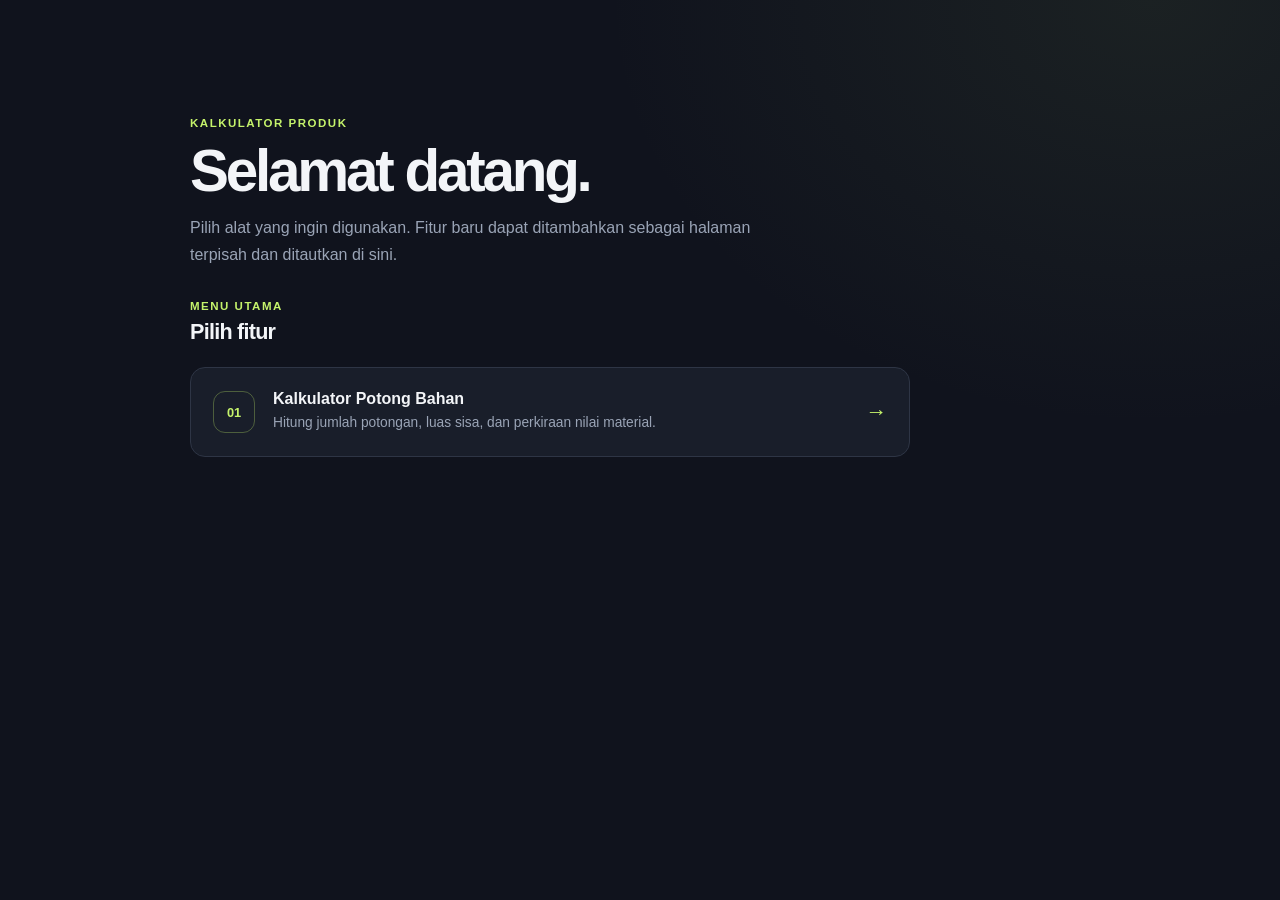
==== afirstview.html @ a22ab29b "adding homepage for further update and resource control new file:   afirstview.html" ====
<!doctype html>
<html lang="id">
  <head>
    <meta charset="UTF-8" />
    <meta name="viewport" content="width=device-width, initial-scale=1" />
    <meta
      name="description"
      content="Pilih fitur untuk mulai menggunakan aplikasi kalkulator produk."
    />
    <meta name="theme-color" content="#10131d" />
    <title>Beranda | Kalkulator Produk</title>
    <link rel="stylesheet" href="style.css" />
  </head>
  <body>
    <main class="app-shell home-shell">
      <header class="page-header home-header">
        <p class="eyebrow">KALKULATOR PRODUK</p>
        <h1>Selamat datang.</h1>
        <p class="intro">
          Pilih alat yang ingin digunakan. Fitur baru dapat ditambahkan sebagai
          halaman terpisah dan ditautkan di sini.
        </p>
      </header>

      <section class="home-features" aria-labelledby="features-title">
        <div class="section-heading">
          <div>
            <p class="eyebrow">MENU UTAMA</p>
            <h2 id="features-title">Pilih fitur</h2>
          </div>
        </div>

        <div class="home-feature-grid">
          <a class="home-feature-card" href="index.html">
            <span class="home-feature-number" aria-hidden="true">01</span>
            <span class="home-feature-content">
              <strong>Kalkulator Potong Bahan</strong>
              <span>
                Hitung jumlah potongan, luas sisa, dan perkiraan nilai material.
              </span>
            </span>
            <span class="home-feature-arrow" aria-hidden="true">→</span>
          </a>

          <!-- Tambahkan tautan fitur berikutnya dengan menyalin pola kartu ini. -->
        </div>
      </section>
    </main>
  </body>
</html>
---- style.css ----
:root {
  color-scheme: dark;
  font-family: "Segoe UI", Arial, sans-serif;
  background: #10131d;
  color: #f3f5f8;
  font-synthesis: none;
  text-rendering: optimizeLegibility;
  --surface: #191e2a;
  --surface-soft: #202635;
  --line: #2e3545;
  --muted: #9aa4b6;
  --lime: #c5f36b;
  --green: #73d6a1;
  --orange: #f7b867;
}

* {
  box-sizing: border-box;
}

body {
  min-width: 320px;
  min-height: 100vh;
  margin: 0;
  background:
    radial-gradient(ellipse at 90% 0%, rgb(101 127 73 / 13%), transparent 34rem),
    #10131d;
}

button,
input {
  font: inherit;
}

.app-shell {
  width: min(100% - 40px, 1100px);
  margin: 0 auto;
  padding: 62px 0 80px;
}

.home-shell {
  max-width: 900px;
  padding-top: clamp(64px, 13vh, 132px);
}

.home-header {
  margin-bottom: 42px;
}

.home-features {
  max-width: 720px;
}

.home-feature-grid {
  display: grid;
  gap: 12px;
}

.home-feature-card {
  display: grid;
  grid-template-columns: auto 1fr auto;
  align-items: center;
  gap: 18px;
  padding: 22px;
  border: 1px solid var(--line);
  border-radius: 15px;
  background: var(--surface);
  color: inherit;
  text-decoration: none;
  transition: border-color 150ms ease, transform 150ms ease, background 150ms ease;
}

.home-feature-card:hover {
  transform: translateY(-2px);
  border-color: rgb(197 243 107 / 55%);
  background: var(--surface-soft);
}

.home-feature-card:focus-visible {
  outline: 3px solid var(--lime);
  outline-offset: 3px;
}

.home-feature-number {
  display: grid;
  width: 42px;
  height: 42px;
  place-items: center;
  border: 1px solid rgb(197 243 107 / 30%);
  border-radius: 12px;
  color: var(--lime);
  font-size: 0.8rem;
  font-weight: 700;
}

.home-feature-content {
  display: grid;
  gap: 5px;
}

.home-feature-content strong {
  font-size: 1rem;
}

.home-feature-content > span {
  color: var(--muted);
  font-size: 0.86rem;
  line-height: 1.5;
}

.home-feature-arrow {
  color: var(--lime);
  font-size: 1.35rem;
}

.page-menu-row {
  display: flex;
  justify-content: flex-end;
  margin-bottom: 16px;
}

.page-menu {
  position: relative;
}

.menu-toggle {
  display: grid;
  width: 46px;
  height: 46px;
  align-content: center;
  justify-items: center;
  gap: 5px;
  padding: 0;
  border: 1px solid var(--line);
  border-radius: 12px;
  background: var(--surface);
  color: #f3f5f8;
  cursor: pointer;
}

.menu-toggle:hover {
  border-color: rgb(197 243 107 / 55%);
}

.menu-toggle:focus-visible,
.page-menu-links a:focus-visible {
  outline: 3px solid var(--lime);
  outline-offset: 3px;
}

.menu-toggle span {
  width: 19px;
  height: 2px;
  border-radius: 2px;
  background: currentColor;
}

.page-menu-links {
  position: absolute;
  z-index: 2;
  top: calc(100% + 8px);
  right: 0;
  display: grid;
  width: max-content;
  min-width: 220px;
  gap: 4px;
  padding: 7px;
  border: 1px solid var(--line);
  border-radius: 12px;
  background: var(--surface);
  box-shadow: 0 14px 35px rgb(0 0 0 / 28%);
}

.page-menu-links a {
  padding: 10px 12px;
  border-radius: 8px;
  color: #f3f5f8;
  font-size: 0.88rem;
  text-decoration: none;
}

.page-menu-links a:hover,
.page-menu-links a[aria-current="page"] {
  background: var(--surface-soft);
  color: var(--lime);
}

.page-header {
  max-width: 720px;
  margin-bottom: 32px;
}

.eyebrow {
  margin: 0 0 10px;
  color: var(--lime);
  font-size: 0.72rem;
  font-weight: 700;
  letter-spacing: 0.13em;
}

h1,
h2,
h3,
p {
  margin-top: 0;
}

h1,
h2,
h3 {
  font-family: "Segoe UI", Arial, sans-serif;
}

h1 {
  max-width: 650px;
  margin-bottom: 12px;
  font-size: clamp(2.2rem, 5vw, 3.65rem);
  letter-spacing: -0.055em;
  line-height: 1.08;
}

.intro {
  max-width: 610px;
  margin-bottom: 0;
  color: var(--muted);
  font-size: 1rem;
  line-height: 1.7;
}

.panel {
  margin-top: 20px;
  padding: 26px;
  border: 1px solid var(--line);
  border-radius: 18px;
  background: rgb(25 30 42 / 92%);
  box-shadow: 0 18px 55px rgb(0 0 0 / 12%);
}

.input-panel {
  margin-top: 0;
}

.section-heading {
  display: flex;
  align-items: flex-start;
  justify-content: space-between;
  gap: 16px;
  margin-bottom: 22px;
}

.section-heading .eyebrow {
  margin-bottom: 7px;
}

h2 {
  margin-bottom: 0;
  font-size: 1.35rem;
  letter-spacing: -0.035em;
}

.unit-note,
.saved-badge {
  color: var(--muted);
  font-size: 0.82rem;
}

.saved-badge {
  padding: 7px 10px;
  border: 1px solid rgb(115 214 161 / 25%);
  border-radius: 999px;
  color: var(--green);
  white-space: nowrap;
}

.saved-badge.is-error {
  border-color: rgb(255 154 154 / 28%);
  color: #ff9a9a;
}

.input-grid {
  display: grid;
  grid-template-columns: repeat(2, minmax(0, 1fr));
  gap: 18px;
}

.field {
  display: flex;
  min-width: 0;
  flex-direction: column;
  gap: 9px;
  color: #e4e8ef;
  font-size: 0.9rem;
  font-weight: 600;
}

.field-price {
  grid-column: 1 / -1;
  max-width: 520px;
}

.input-wrap {
  display: flex;
  height: 48px;
  align-items: center;
  gap: 10px;
  padding: 0 14px;
  border: 1px solid #363e50;
  border-radius: 10px;
  background: #111620;
  color: var(--muted);
}

.input-wrap:focus-within {
  border-color: var(--lime);
  box-shadow: 0 0 0 3px rgb(197 243 107 / 10%);
}

.input-wrap input {
  width: 100%;
  min-width: 0;
  height: 100%;
  border: 0;
  outline: 0;
  background: transparent;
  color: #f3f5f8;
  font-size: 1rem;
}

.input-wrap input::placeholder {
  color: #697386;
}

.input-wrap input::-webkit-inner-spin-button,
.input-wrap input::-webkit-outer-spin-button {
  margin: 0;
  appearance: none;
}

.field-hint {
  color: var(--muted);
  font-size: 0.78rem;
  font-weight: 400;
}

.primary-button {
  display: flex;
  min-width: 180px;
  min-height: 48px;
  align-items: center;
  justify-content: space-between;
  gap: 24px;
  margin-top: 22px;
  padding: 0 17px;
  border: 0;
  border-radius: 10px;
  background: var(--lime);
  color: #172010;
  cursor: pointer;
  font-weight: 700;
  transition: background 150ms ease, transform 150ms ease;
}

.primary-button:hover {
  transform: translateY(-1px);
  background: #d3ff80;
}

.primary-button:focus-visible,
.delete-entry:focus-visible {
  outline: 3px solid #fff;
  outline-offset: 3px;
}

.status-message {
  min-height: 1.25em;
  margin: 12px 0 0;
  color: var(--green);
  font-size: 0.86rem;
}

.status-message.is-error {
  color: #ff9a9a;
}

.results-section {
  margin-top: 38px;
}

.results-heading {
  align-items: center;
  margin-bottom: 16px;
}

.metric-grid {
  display: grid;
  grid-template-columns: repeat(4, minmax(0, 1fr));
  gap: 12px;
}

.metric-card {
  display: flex;
  min-height: 140px;
  flex-direction: column;
  align-items: flex-start;
  padding: 18px;
  border: 1px solid var(--line);
  border-radius: 14px;
  background: var(--surface);
}

.metric-primary {
  border-color: rgb(197 243 107 / 35%);
  background: linear-gradient(145deg, #273322, #1a211e 75%);
}

.metric-label,
.metric-detail {
  color: var(--muted);
  font-size: 0.82rem;
}

.metric-value {
  margin: 13px 0 3px;
  font-family: Manrope, sans-serif;
  font-size: clamp(1.45rem, 3vw, 2rem);
  letter-spacing: -0.045em;
}

.value-grid {
  display: grid;
  grid-template-columns: repeat(2, minmax(0, 1fr));
  gap: 10px;
}

.value-item {
  display: flex;
  min-height: 76px;
  align-items: center;
  justify-content: space-between;
  gap: 16px;
  padding: 14px 16px;
  border: 1px solid var(--line);
  border-radius: 11px;
  background: var(--surface-soft);
  color: var(--muted);
  font-size: 0.9rem;
}

.value-item strong {
  color: #f3f5f8;
  font-size: 1rem;
  text-align: right;
  white-space: nowrap;
}

.value-highlight {
  border-color: rgb(197 243 107 / 28%);
  background: rgb(197 243 107 / 7%);
}

.value-highlight strong {
  color: var(--lime);
}

.calculation-note,
.history-note {
  margin: 16px 0 0;
  color: var(--muted);
  font-size: 0.82rem;
  line-height: 1.6;
}

.diagram-grid {
  display: grid;
  grid-template-columns: repeat(2, minmax(0, 1fr));
  gap: 14px;
}

.diagram-card {
  min-width: 0;
  padding: 18px;
  border: 1px solid var(--line);
  border-radius: 13px;
  background: #141923;
}

.diagram-card h3 {
  margin-bottom: 4px;
  font-size: 1rem;
}

.diagram-subtitle {
  margin-bottom: 5px;
  color: var(--muted);
  font-size: 0.78rem;
}

.diagram {
  display: flex;
  min-height: 210px;
  align-items: center;
  justify-content: center;
  overflow: hidden;
}

.diagram svg {
  display: block;
  width: 100%;
  max-height: 230px;
  overflow: visible;
}

.visual-key {
  display: flex;
  flex-wrap: wrap;
  gap: 12px 22px;
  margin-top: 17px;
  color: var(--muted);
  font-size: 0.82rem;
}

.visual-key span {
  display: inline-flex;
  align-items: center;
  gap: 8px;
}

.key-swatch {
  display: inline-block;
  width: 12px;
  height: 12px;
  border-radius: 3px;
}

.key-cut {
  background: var(--green);
}

.key-leftover {
  background: var(--orange);
}

.key-sheet {
  border: 1px solid #8892a6;
  background: transparent;
}

.history-panel {
  margin-top: 28px;
}

.history-panel .section-heading {
  margin-bottom: 8px;
}

.history-note {
  margin: 0 0 16px;
}

.history-list {
  display: grid;
  gap: 10px;
}

.history-entry {
  display: flex;
  align-items: center;
  justify-content: space-between;
  gap: 18px;
  padding: 15px 16px;
  border: 1px solid var(--line);
  border-radius: 11px;
  background: #141923;
}

.history-entry-main {
  min-width: 0;
}

.history-entry-title {
  margin-bottom: 4px;
  color: #edf0f5;
  font-weight: 600;
}

.history-entry-detail,
.history-entry-date {
  margin-bottom: 0;
  color: var(--muted);
  font-size: 0.8rem;
  line-height: 1.5;
}

.history-entry-side {
  display: flex;
  flex-shrink: 0;
  align-items: center;
  gap: 14px;
}

.history-entry-value {
  color: var(--lime);
  font-weight: 700;
  text-align: right;
}

.delete-entry {
  padding: 7px 10px;
  border: 1px solid #424b5e;
  border-radius: 8px;
  background: transparent;
  color: #cad0dc;
  cursor: pointer;
  font-size: 0.78rem;
}

.delete-entry:hover {
  border-color: #ff9a9a;
  color: #ff9a9a;
}

.empty-state {
  margin: 0;
  padding: 25px 16px;
  border: 1px dashed #363e50;
  border-radius: 11px;
  color: var(--muted);
  font-size: 0.88rem;
  text-align: center;
}

[hidden] {
  display: none !important;
}

@media (max-width: 760px) {
  .app-shell {
    width: min(100% - 28px, 580px);
    padding-top: 38px;
  }

  .metric-grid {
    grid-template-columns: repeat(2, minmax(0, 1fr));
  }

  .diagram-grid {
    grid-template-columns: 1fr;
  }
}

@media (max-width: 480px) {
  .app-shell {
    width: min(100% - 22px, 420px);
  }

  .home-feature-card {
    gap: 12px;
    padding: 17px;
  }

  .panel {
    padding: 19px;
    border-radius: 15px;
  }

  .input-grid,
  .value-grid {
    grid-template-columns: 1fr;
  }

  .field-price {
    grid-column: auto;
  }

  .unit-note,
  .saved-badge {
    font-size: 0.73rem;
    text-align: right;
  }

  .results-heading {
    align-items: flex-start;
  }

  .history-entry {
    align-items: flex-start;
    flex-direction: column;
  }

  .history-entry-side {
    width: 100%;
    justify-content: space-between;
  }
}
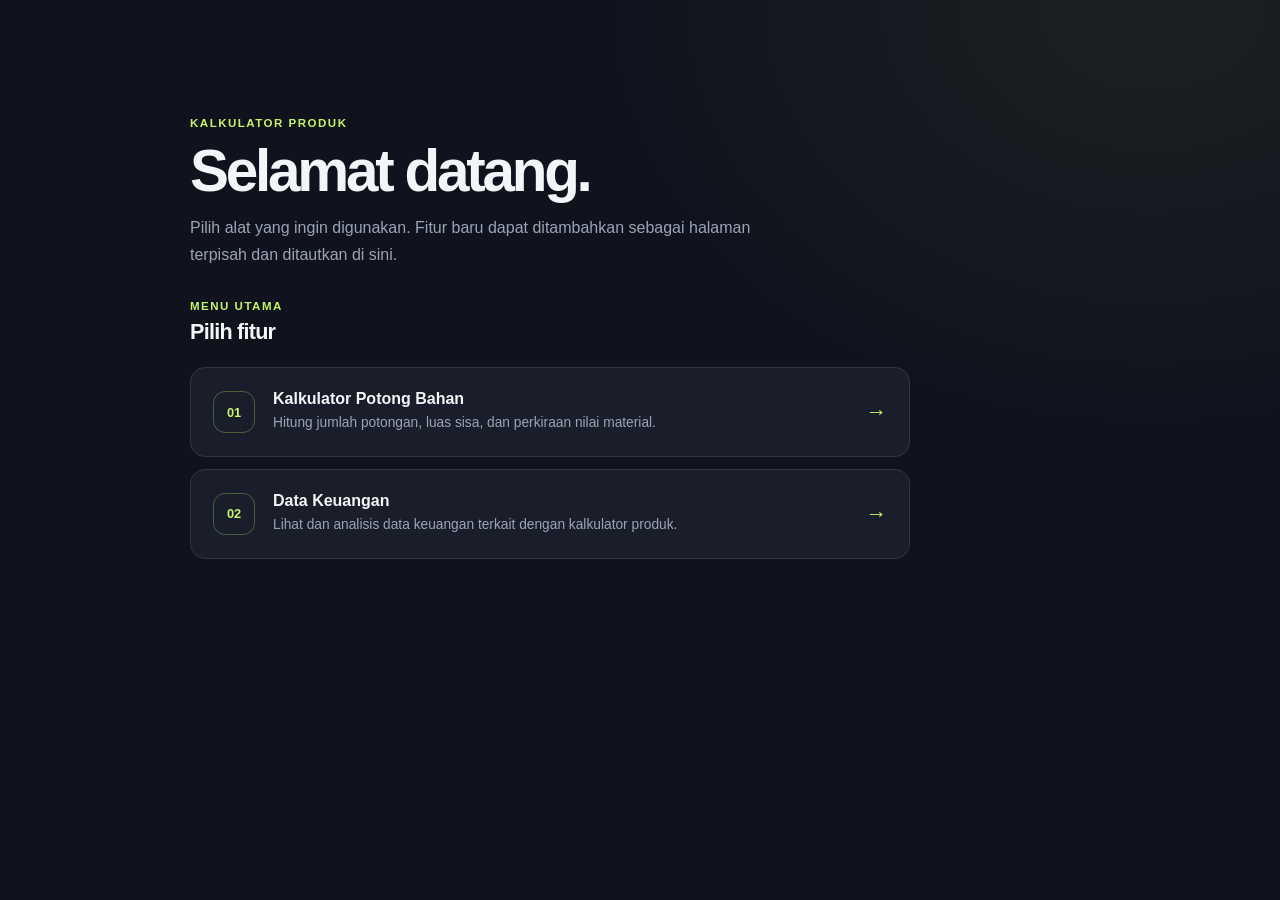
==== commit fdafa66f: "modified:   afirstview.html 	modified:   index.html 	new file:   moneydata.html 	new file:   moneyda" ====
--- a/afirstview.html
+++ b/afirstview.html
@@ -41,8 +41,17 @@
             </span>
             <span class="home-feature-arrow" aria-hidden="true">→</span>
           </a>
-
-          <!-- Tambahkan tautan fitur berikutnya dengan menyalin pola kartu ini. -->
+          <a class="home-feature-card" href="moneydata.html">
+            <span class="home-feature-number" aria-hidden="true">02</span>
+            <span class="home-feature-content">
+              <strong>Data Keuangan</strong>
+              <span>
+                Lihat dan analisis data keuangan terkait dengan kalkulator
+                produk.
+              </span>
+            </span>
+            <span class="home-feature-arrow" aria-hidden="true">→</span>
+          </a>
         </div>
       </section>
     </main>
--- a/style.css
+++ b/style.css
@@ -283,6 +283,150 @@
   gap: 18px;
 }
 
+.mode-switch {
+  display: flex;
+  flex-wrap: wrap;
+  gap: 10px;
+  margin: 0 0 22px;
+  padding: 0;
+  border: 0;
+}
+
+.mode-switch legend {
+  flex-basis: 100%;
+  margin-bottom: 10px;
+  color: #e4e8ef;
+  font-size: 0.9rem;
+  font-weight: 600;
+}
+
+.mode-switch label {
+  display: inline-flex;
+  align-items: center;
+  gap: 8px;
+  padding: 10px 13px;
+  border: 1px solid var(--line);
+  border-radius: 9px;
+  background: #111620;
+  color: #e4e8ef;
+  cursor: pointer;
+  font-size: 0.86rem;
+}
+
+.mode-switch label.is-selected {
+  border-color: var(--lime);
+  color: var(--lime);
+}
+
+.mode-switch input {
+  accent-color: var(--lime);
+}
+
+.mode-fields {
+  margin-top: 24px;
+}
+
+.compact-heading {
+  margin-bottom: 14px;
+}
+
+.compact-heading h3,
+.multi-summary h3 {
+  margin: 0 0 7px;
+  font-size: 1rem;
+}
+
+.compact-heading .field-hint {
+  display: block;
+  max-width: 600px;
+  line-height: 1.5;
+}
+
+.size-rows {
+  display: grid;
+  gap: 12px;
+  margin-bottom: 12px;
+}
+
+.size-row {
+  display: grid;
+  grid-template-columns: minmax(0, 1fr) minmax(0, 1fr) auto;
+  align-items: end;
+  gap: 12px;
+  padding: 15px;
+  border: 1px solid var(--line);
+  border-radius: 12px;
+  background: #141923;
+}
+
+.size-row .field {
+  font-size: 0.82rem;
+}
+
+.secondary-button {
+  min-height: 40px;
+  padding: 0 13px;
+  border: 1px solid #424b5e;
+  border-radius: 9px;
+  background: transparent;
+  color: #e4e8ef;
+  cursor: pointer;
+  font-size: 0.86rem;
+}
+
+.secondary-button:hover {
+  border-color: var(--lime);
+  color: var(--lime);
+}
+
+.remove-size {
+  width: 40px;
+  height: 48px;
+  border: 1px solid #424b5e;
+  border-radius: 9px;
+  background: transparent;
+  color: #cad0dc;
+  cursor: pointer;
+  font-size: 1.1rem;
+}
+
+.remove-size:hover {
+  border-color: #ff9a9a;
+  color: #ff9a9a;
+}
+
+.multi-summary {
+  margin-top: 16px;
+  padding: 20px;
+  border: 1px solid var(--line);
+  border-radius: 14px;
+  background: var(--surface);
+}
+
+.multi-counts {
+  display: grid;
+  gap: 8px;
+}
+
+.multi-count-row {
+  display: flex;
+  justify-content: space-between;
+  gap: 12px;
+  padding: 11px 13px;
+  border-radius: 9px;
+  background: var(--surface-soft);
+  color: var(--muted);
+}
+
+.multi-count-row strong {
+  color: #f3f5f8;
+  white-space: nowrap;
+}
+
+.weight-results {
+  margin-top: 18px;
+}
+
 .field {
   display: flex;
   min-width: 0;
@@ -470,6 +614,10 @@
   line-height: 1.6;
 }
 
+.limit-note {
+  color: #ff9a9a;
+}
+
 .diagram-grid {
   display: grid;
   grid-template-columns: repeat(2, minmax(0, 1fr));
@@ -629,6 +777,230 @@
   text-align: center;
 }
 
+/* Layout for the sales ledger, date filters, and charts on moneydata.html. */
+.finance-shell {
+  max-width: 1180px;
+}
+
+.sales-form-grid,
+.filter-grid {
+  display: grid;
+  grid-template-columns: repeat(2, minmax(0, 1fr));
+  gap: 18px;
+}
+
+.optional-note {
+  color: var(--muted);
+  font-size: 0.8rem;
+  font-weight: 400;
+}
+
+.sales-form-actions {
+  display: flex;
+  flex-wrap: wrap;
+  align-items: center;
+  gap: 10px;
+}
+
+.sales-form-actions .primary-button {
+  margin-top: 20px;
+}
+
+.sales-form-actions .secondary-button {
+  margin-top: 20px;
+}
+
+.sales-kpi-grid {
+  display: grid;
+  grid-template-columns: repeat(3, minmax(0, 1fr));
+  gap: 12px;
+  margin-top: 20px;
+}
+
+.sales-kpi-grid .metric-card {
+  min-height: 132px;
+}
+
+.sales-kpi-grid .metric-value {
+  overflow-wrap: anywhere;
+}
+
+.filter-panel {
+  margin-top: 20px;
+}
+
+.filter-panel .section-heading {
+  align-items: center;
+}
+
+.filter-grid {
+  max-width: 700px;
+}
+
+.sales-charts {
+  display: grid;
+  grid-template-columns: repeat(2, minmax(0, 1fr));
+  gap: 14px;
+  margin-top: 20px;
+}
+
+.sales-chart-panel {
+  min-width: 0;
+  margin-top: 0;
+  padding: 22px;
+}
+
+.sales-chart-panel .section-heading {
+  margin-bottom: 12px;
+}
+
+.chart-container {
+  display: flex;
+  min-height: 300px;
+  align-items: center;
+  justify-content: center;
+  overflow: hidden;
+}
+
+.chart-container svg {
+  display: block;
+  width: 100%;
+  overflow: visible;
+}
+
+.chart-container svg text,
+.pie-chart svg text {
+  font-family: "Segoe UI", Arial, sans-serif;
+}
+
+.chart-empty {
+  margin: 0;
+  color: var(--muted);
+  font-size: 0.88rem;
+  text-align: center;
+}
+
+.pie-chart-layout {
+  display: grid;
+  min-height: 300px;
+  grid-template-columns: minmax(160px, 1fr) minmax(145px, 1.2fr);
+  align-items: center;
+  gap: 12px;
+}
+
+.pie-chart {
+  display: grid;
+  min-width: 0;
+  min-height: 250px;
+  place-items: center;
+}
+
+.pie-chart svg {
+  display: block;
+  width: min(100%, 300px);
+}
+
+.chart-legend {
+  display: grid;
+  gap: 10px;
+}
+
+.chart-legend-item {
+  display: grid;
+  grid-template-columns: 12px minmax(0, 1fr);
+  align-items: start;
+  gap: 4px 8px;
+  color: var(--muted);
+  font-size: 0.78rem;
+}
+
+.chart-swatch {
+  width: 11px;
+  height: 11px;
+  margin-top: 3px;
+  border-radius: 3px;
+}
+
+.chart-legend-name {
+  overflow-wrap: anywhere;
+}
+
+.chart-legend-amount {
+  grid-column: 2;
+  color: #f3f5f8;
+  font-size: 0.78rem;
+  font-weight: 600;
+}
+
+.sales-table-panel {
+  margin-top: 20px;
+}
+
+.sales-table-wrap {
+  overflow-x: auto;
+}
+
+.sales-table {
+  width: 100%;
+  min-width: 900px;
+  border-collapse: collapse;
+  font-size: 0.84rem;
+  text-align: left;
+}
+
+.sales-table th,
+.sales-table td {
+  padding: 12px 10px;
+  border-bottom: 1px solid var(--line);
+  vertical-align: top;
+}
+
+.sales-table th {
+  color: var(--muted);
+  font-size: 0.74rem;
+  font-weight: 600;
+  white-space: nowrap;
+}
+
+.sales-table td {
+  color: #e4e8ef;
+}
+
+.sales-table tbody tr:hover {
+  background: rgb(255 255 255 / 2%);
+}
+
+.sales-actions {
+  display: flex;
+  gap: 6px;
+}
+
+.sales-action-button {
+  padding: 6px 8px;
+  border: 1px solid #424b5e;
+  border-radius: 7px;
+  background: transparent;
+  color: #cad0dc;
+  cursor: pointer;
+  font-size: 0.75rem;
+}
+
+.sales-action-button:hover {
+  border-color: var(--lime);
+  color: var(--lime);
+}
+
+.sales-action-button[data-action="delete"]:hover {
+  border-color: #ff9a9a;
+  color: #ff9a9a;
+}
+
+.sales-action-button:focus-visible,
+.secondary-button:focus-visible {
+  outline: 3px solid var(--lime);
+  outline-offset: 3px;
+}
+
 [hidden] {
   display: none !important;
 }
@@ -646,6 +1018,10 @@
   .diagram-grid {
     grid-template-columns: 1fr;
   }
+
+  .sales-charts {
+    grid-template-columns: 1fr;
+  }
 }
 
 @media (max-width: 480px) {
@@ -664,12 +1040,36 @@
   }
 
   .input-grid,
-  .value-grid {
+  .value-grid,
+  .sales-form-grid,
+  .filter-grid {
     grid-template-columns: 1fr;
+  }
+
+  .sales-kpi-grid {
+    grid-template-columns: 1fr;
+  }
+
+  .pie-chart-layout {
+    grid-template-columns: minmax(0, 1fr);
+  }
+
+  .chart-legend {
+    grid-template-columns: repeat(2, minmax(0, 1fr));
   }
 
   .field-price {
     grid-column: auto;
+  }
+
+  .size-row {
+    grid-template-columns: 1fr 1fr;
+  }
+
+  .remove-size {
+    grid-column: 1 / -1;
+    width: 100%;
+    height: 40px;
   }
 
   .unit-note,
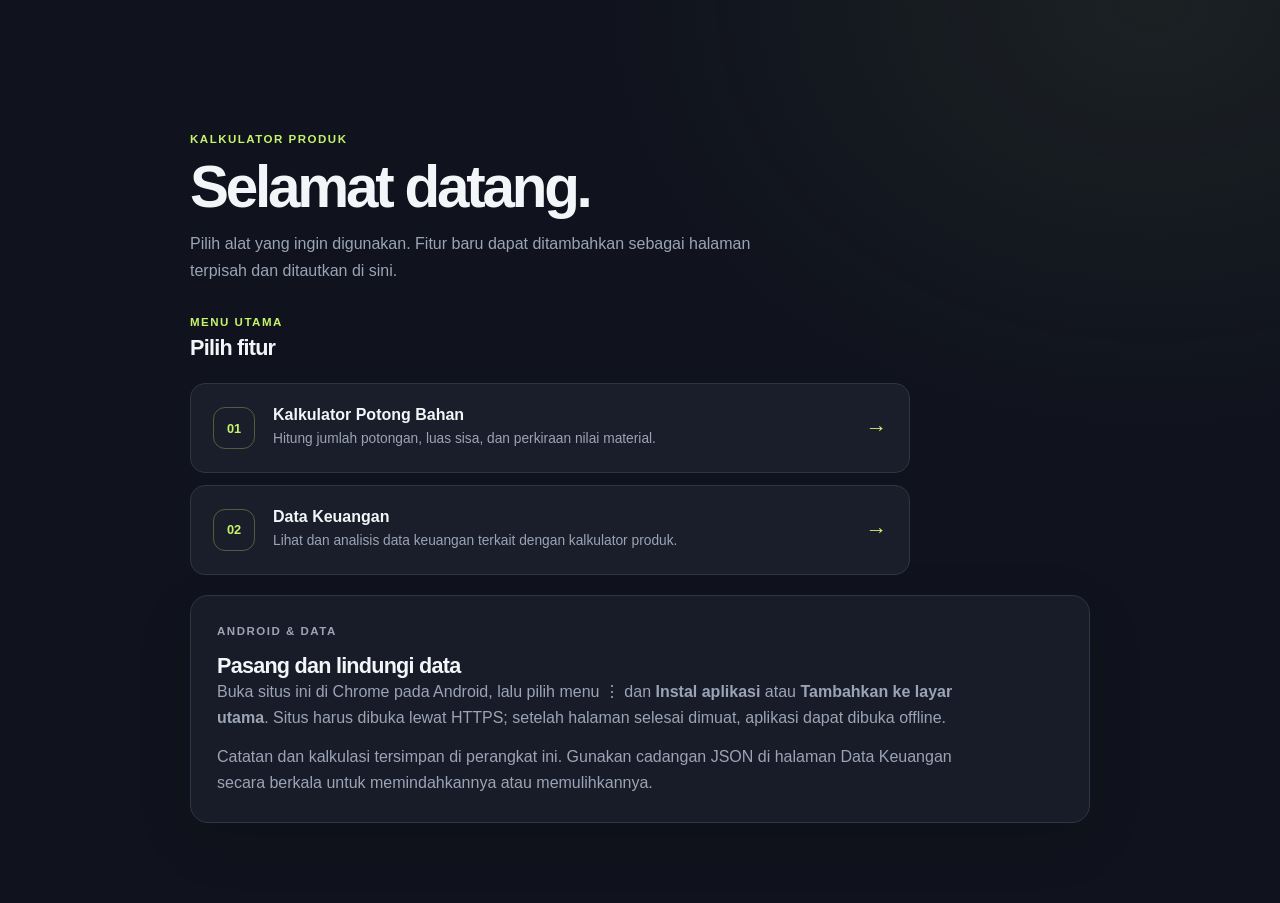
==== commit 5911c236: "first release" ====
--- a/afirstview.html
+++ b/afirstview.html
@@ -8,12 +8,18 @@
       content="Pilih fitur untuk mulai menggunakan aplikasi kalkulator produk."
     />
     <meta name="theme-color" content="#10131d" />
+    <link rel="manifest" href="manifest.webmanifest" />
     <title>Beranda | Kalkulator Produk</title>
     <link rel="stylesheet" href="style.css" />
   </head>
   <body>
     <main class="app-shell home-shell">
       <header class="page-header home-header">
+        <div class="page-menu-row">
+          <button id="installAppButton" class="install-button" type="button" hidden>
+            Pasang aplikasi
+          </button>
+        </div>
         <p class="eyebrow">KALKULATOR PRODUK</p>
         <h1>Selamat datang.</h1>
         <p class="intro">
@@ -54,6 +60,23 @@
           </a>
         </div>
       </section>
+
+      <section class="panel install-guide" aria-labelledby="install-title">
+        <p class="eyebrow">ANDROID &amp; DATA</p>
+        <h2 id="install-title">Pasang dan lindungi data</h2>
+        <p>
+          Buka situs ini di Chrome pada Android, lalu pilih menu ⋮ dan
+          <strong>Instal aplikasi</strong> atau <strong>Tambahkan ke layar utama</strong>.
+          Situs harus dibuka lewat HTTPS; setelah halaman selesai dimuat, aplikasi
+          dapat dibuka offline.
+        </p>
+        <p>
+          Catatan dan kalkulasi tersimpan di perangkat ini. Gunakan cadangan JSON
+          di halaman Data Keuangan secara berkala untuk memindahkannya atau
+          memulihkannya.
+        </p>
+      </section>
     </main>
+    <script src="pwa.js"></script>
   </body>
 </html>
--- a/style.css
+++ b/style.css
@@ -116,6 +116,7 @@
 .page-menu-row {
   display: flex;
   justify-content: flex-end;
+  gap: 10px;
   margin-bottom: 16px;
 }
 
@@ -379,6 +380,83 @@
   color: var(--lime);
 }
 
+.install-button {
+  min-height: 40px;
+  padding: 0 13px;
+  border: 1px solid rgb(197 243 107 / 45%);
+  border-radius: 9px;
+  background: var(--surface);
+  color: var(--lime);
+  cursor: pointer;
+  font-size: 0.86rem;
+  font-weight: 600;
+}
+
+.install-button:hover {
+  border-color: var(--lime);
+  background: var(--surface-soft);
+}
+
+.install-button:focus-visible,
+.backup-panel button:focus-visible,
+.backup-panel select:focus-visible {
+  outline: 3px solid var(--lime);
+  outline-offset: 3px;
+}
+
+button:disabled {
+  cursor: not-allowed;
+  opacity: 0.58;
+}
+
+.backup-actions {
+  display: flex;
+  flex-wrap: wrap;
+  gap: 10px;
+  margin: 16px 0;
+}
+
+.backup-file-field {
+  margin-top: 20px;
+}
+
+.backup-file-field input,
+.backup-preview select {
+  width: 100%;
+  min-height: 46px;
+  padding: 10px 12px;
+  border: 1px solid #394255;
+  border-radius: 9px;
+  background: #111620;
+  color: #f3f5f8;
+}
+
+.backup-preview {
+  display: grid;
+  gap: 14px;
+  margin-top: 18px;
+  padding: 16px;
+  border: 1px solid var(--line);
+  border-radius: 12px;
+  background: #141923;
+}
+
+.backup-preview p {
+  margin: 0;
+  color: #e4e8ef;
+}
+
+.install-guide p {
+  max-width: 760px;
+  margin-bottom: 12px;
+  color: var(--muted);
+  line-height: 1.65;
+}
+
+.install-guide p:last-child {
+  margin-bottom: 0;
+}
+
 .remove-size {
   width: 40px;
   height: 48px;
@@ -812,17 +890,21 @@
 
 .sales-kpi-grid {
   display: grid;
-  grid-template-columns: repeat(3, minmax(0, 1fr));
+  grid-template-columns: repeat(5, minmax(0, 1fr));
   gap: 12px;
   margin-top: 20px;
 }
 
 .sales-kpi-grid .metric-card {
-  min-height: 132px;
+  min-height: 150px;
 }
 
 .sales-kpi-grid .metric-value {
   overflow-wrap: anywhere;
+}
+
+#salesTable {
+  min-width: 1160px;
 }
 
 .filter-panel {
@@ -930,6 +1012,28 @@
   color: #f3f5f8;
   font-size: 0.78rem;
   font-weight: 600;
+}
+
+.line-chart-legend {
+  display: flex;
+  flex-wrap: wrap;
+  gap: 10px 18px;
+  margin-top: 8px;
+}
+
+.line-legend-item {
+  display: inline-flex;
+  align-items: center;
+  gap: 7px;
+  color: var(--muted);
+  font-size: 0.78rem;
+}
+
+.line-legend-swatch {
+  width: 18px;
+  height: 3px;
+  flex: 0 0 auto;
+  border-radius: 2px;
 }
 
 .sales-table-panel {
@@ -1022,6 +1126,10 @@
   .sales-charts {
     grid-template-columns: 1fr;
   }
+
+  .sales-kpi-grid {
+    grid-template-columns: repeat(2, minmax(0, 1fr));
+  }
 }
 
 @media (max-width: 480px) {
